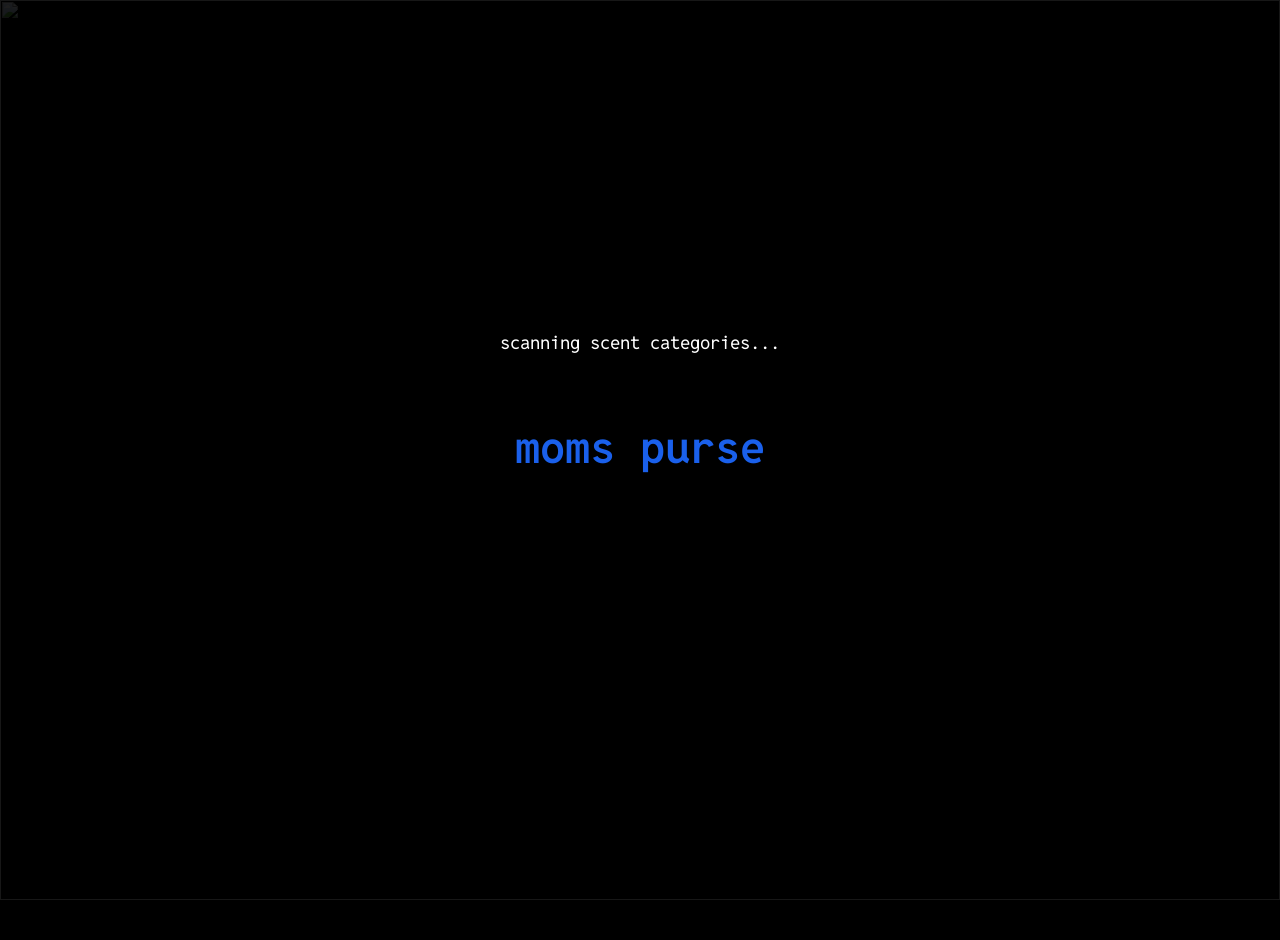
==== calibration.html @ 33e86c2b "wefwef" ====
<!DOCTYPE html>
<html lang="en">

<head>

<meta charset="UTF-8">
<meta name="viewport" content="width=device-width, initial-scale=1.0">

<title>m3m0ry calibration</title>

<link rel="preconnect" href="https://fonts.googleapis.com">
<link rel="preconnect" href="https://fonts.gstatic.com" crossorigin>

<link href="https://fonts.googleapis.com/css2?family=Reddit+Mono:wght@400;600&display=swap" rel="stylesheet">

<link rel="stylesheet" href="calibration.css">

</head>

<body>

<img src="screen.jpeg" class="screen-filter">

<video class="bg-video" autoplay muted loop playsinline>
<source src="type-graphic.mp4" type="video/mp4">
</video>


<div class="tree">

<div id="categoryLabel" class="category-label">scanning scent categories...</div>
<div id="categoryNode" class="category-box"></div>
<div id="scentsBranch" class="branch hidden"></div>

<div id="analysisNode" class="node hidden"></div>

<div id="notesNode" class="node hidden"></div>

<div id="emotionNode" class="node hidden"></div>

<div id="archiveNode" class="node hidden"></div>

</div>

<script src="calibration.js"></script>

</body>
</html>
---- calibration.css ----
/* ===== TYPOGRAPHY SCALE ===== */
:root {
  --font: "Reddit Mono", monospace;
  --t1-size: 2.2rem;
  --t1-weight: 600;
  --t2-size: 2.8rem;
  --t2-weight: 600;
  --t3-size: 1.8rem;
  --t3-weight: 400;
  --tb-size: 1.4rem;
  --tb-weight: 400;
  --ts-size: 1.15rem;
  --ts-weight: 400;
}

/* ===== RESET & BASE ===== */
body {
  margin: 0;
  background: #000;
  color: white;
  font-family: var(--font);
  font-size: var(--tb-size);
  font-weight: var(--tb-weight);
  height: 100vh;
  overflow: hidden;
}

/* ===== BACKGROUND & OVERLAY ===== */
.bg-video {
  position: fixed;
  inset: 0;
  width: 100%;
  height: 100%;
  object-fit: cover;
  opacity: .12;
  z-index: -2;
}

.screen-filter {
  position: fixed;
  inset: 0;
  width: 100%;
  height: 100%;
  object-fit: cover;
  pointer-events: none;
  z-index: 1000;
  mix-blend-mode: screen;
  opacity: .12;

}

/* ===== LAYOUT ===== */
.tree {
  height: 100vh;
  display: flex;
  flex-direction: column;
  align-items: center;
  justify-content: center;
  padding: 20px;
}

/* ===== CATEGORY BOX ===== */
.category-box {
  position: absolute;
  top: 50%;
  left: 50%;
  transform: translate(-50%, -50%);
  text-align: center;
  transition: transform .7s ease, opacity .4s ease;
}

.category-box.active {
  transform: translate(-50%, -300px);
}

.category-name {
  font-size: var(--t2-size);
  font-weight: var(--t2-weight);
  color: #1a60eb;
  line-height: .75;
}
.scent-prompt {
  margin-bottom: 20px;
  text-align: center;
  color: rgb(164, 164, 164);
  transition: opacity .4s ease;
  font-size: var(--ts-size);
}

/* ===== SCENT BRANCH ===== */
#scentsBranch {
  position: absolute;
  top: 50%;
  left: 50%;
  transform: translate(-50%, -50%);
  display: flex;
  flex-direction: column;
  align-items: center;
  transition: opacity .4s ease;
  width: 80vw;
  max-width: 600px;
}



.scent-prompt.show {
  opacity: 1;
}

.scent-grid {
  display: flex;
  flex-direction: column;
  gap: 12px;
  width: 100%;
  max-width: 480px;
}
/* ===== BUTTONS ===== */
button {
  background: black;
  color: white;
  border: 1px solid white;
  font-family: var(--font);
  font-size: var(--ts-size);
  font-weight: var(--tb-weight);
  width: 100%;
  height: auto;
  display: flex;
  align-items: center;
  justify-content: center;
  text-align: center;
  cursor: pointer;
  transition: .2s;
  padding: 16px 20px;
  box-sizing: border-box;
}

button:hover {
  background: white;
  color: black;
}

#continueBtn, #confirmEmotion {
  position: fixed;
  bottom: 60px;
  left: 50%;
  transform: translateX(-50%);
  width: auto;
  height: auto;
  background: none;
  border: none;
  padding: 0;
  opacity: 0;
  transition: opacity .5s ease;
  z-index: 100;
  cursor: pointer;
}

#continueBtn.show, #confirmEmotion.show {
  opacity: 1;
}

#continueBtn img, #confirmEmotion img {
  width: 48px;
  height: 48px;
  object-fit: contain;
}

/* ===== NODES ===== */
.node {
  position: absolute;
  top: 50%;
  left: 50%;
  transform: translate(-50%, -50%);
  text-align: center;
  pointer-events: none;
  width: 100%;
  max-width: 400px;
}

#notesNode {
  min-height: 120px;
}

#analysisNode, #notesNode {
  transition: opacity 1s ease;
}

.analysis-text {
  position: fixed;
  top: calc(50% - 100px);
  left: 50%;
  transform: translateX(-50%);
  font-size: var(--ts-size);
  opacity: .6;
  white-space: nowrap;
}

.note {
  opacity: 0;
  animation: fadeIn .7s forwards;
}

@keyframes fadeIn {
  to { opacity: 1; }
}

/* ===== EMOTION NODE ===== */
#emotionNode {
  position: fixed;
  top: 0;
  left: 0;
  width: 100vw;
  height: 100vh;
  display: none;
  flex-direction: column;       /* ← not inherited from .node */
  align-items: center;
  justify-content: center;
  transform: none;              /* ← cancel .node's translate(-50%,-50%) */
  pointer-events: auto;         /* ← cancel .node's pointer-events:none */
  max-width: none;              /* ← cancel .node's max-width:400px */
  opacity: 0;
  transition: opacity .6s ease;
  z-index: 50;
}

.emotion-ui {
  width: 100%;
  max-width: 320px;
  display: flex;
  flex-direction: column;
  align-items: center;
  gap: 16px;
  text-align: center;
}

.selected-scent {
  font-size: var(--t1-size);
  font-weight: var(--t1-weight);
  background: white;
  color: black;
  padding: 4px 10px;
}

.emotion-label {
  font-size: var(--ts-size);
  opacity: .7;
}

/* ===== PICKER ===== */
.picker-container {
  position: relative;
  height: 300px;
  width: 100%;
  display: flex;
  align-items: center;
  justify-content: center;
  overflow: hidden;
}
.picker-container {
  position: relative;
  height: 300px;
  width: 100%;
  overflow: hidden;
}

.picker-mask {
  position: absolute;
  inset: 0;
  background: linear-gradient(
    to bottom,
    #000 0%,
    rgba(0, 0, 0, 0) 30%,
    rgba(0, 0, 0, 0) 70%,
    #000 100%
  );
  pointer-events: none;
  z-index: 1;
}

.picker {
  height: 100%;
  width: 100%;
  overflow-y: scroll;
  scroll-snap-type: y mandatory;
  text-align: center;
  -webkit-overflow-scrolling: touch;
}

.picker::-webkit-scrollbar { display: none; }

.picker-item {
  height: 60px;
  line-height: 60px;
  scroll-snap-align: center;
  opacity: .3;
  transition: .2s;
  color: white;        /* ← add this */
}

.picker-item.active {
  font-size: var(--t3-size);
  opacity: 1;
  transform: scale(1.12);
  color: white;
  font-weight: 600;
}


/* ===== MEMORY INPUT ===== */
.memory-ui {
  position: absolute;
  top: 50%;
  left: 50%;
  transform: translate(-50%, -50%);
  width: 80%;
  max-width: 320px;
  display: flex;
  flex-direction: column;
  align-items: center;
  text-align: center;
  gap: 20px;
}

.memory-label {
  font-size: var(--ts-size);
  opacity: .7;
  margin-bottom: 20px;
}

textarea {
  width: 100%;
  height: 120px;
  background: black;
  color: white;
  border: 1px solid white;
  font-family: var(--font);
  font-size: var(--tb-size);
  padding: 12px;
  resize: none;
  box-sizing: border-box;
}

/* ===== CURSOR ===== */
.cursor {
  animation: blink 1s infinite;
}

@keyframes blink {
  0%, 50%, 100% { opacity: 1; }
  25%, 75% { opacity: 0; }
}
/* ===== VIVIDNESS ===== */
.vividness-scale {
  display: flex;
  justify-content: center;
  gap: 16px;
  margin-top: 20px;
}

.vivid-block {
  width: 36px;
  height: 36px;
  border: 1px solid white;
  background: transparent;
  cursor: pointer;
  transition: background .25s ease, transform .15s ease;
}

.vivid-block:hover {
  transform: scale(1.2);
}

.vivid-block.active {
  background: white;
}

.vividness-labels {
  display: flex;
  justify-content: space-between;
  width: 100%;
  margin-top: 12px;
  font-size: var(--ts-size);
  opacity: .6;
}

.category-label {
  position: fixed;
  top: calc(50% - 120px);
  left: 50%;
  transform: translateX(-50%);
  font-size: var(--ts-size);
  opacity: 1;
  white-space: nowrap;
}

.notes-grid {
  display: flex;
  gap: 10px;
  justify-content: center;
  align-items: flex-start;
  margin-top: 20px;
}

.notes-column {
  display: flex;
  flex-direction: column;
  align-items: center;
  gap: 10px;
  opacity: 0;
  transition: opacity .8s ease;
  margin-bottom: 30px;
}

.notes-column.show {
  opacity: 1;
}

.notes-type {
  font-size: var(--ts-size);
  opacity: .5;
}

.notes-value {
  font-size: var(--tb-size);
  text-align: center;
  line-height: 1.6;
}
#pixelCanvas {
  image-rendering: pixelated;
}
#againBtn {
  background: none;
  border: none;
  cursor: pointer;
  padding: 0;
  width: auto;
  height: auto;
}

#againBtn img {
  width: 48px;
  height: 48px;
  object-fit: contain;
}
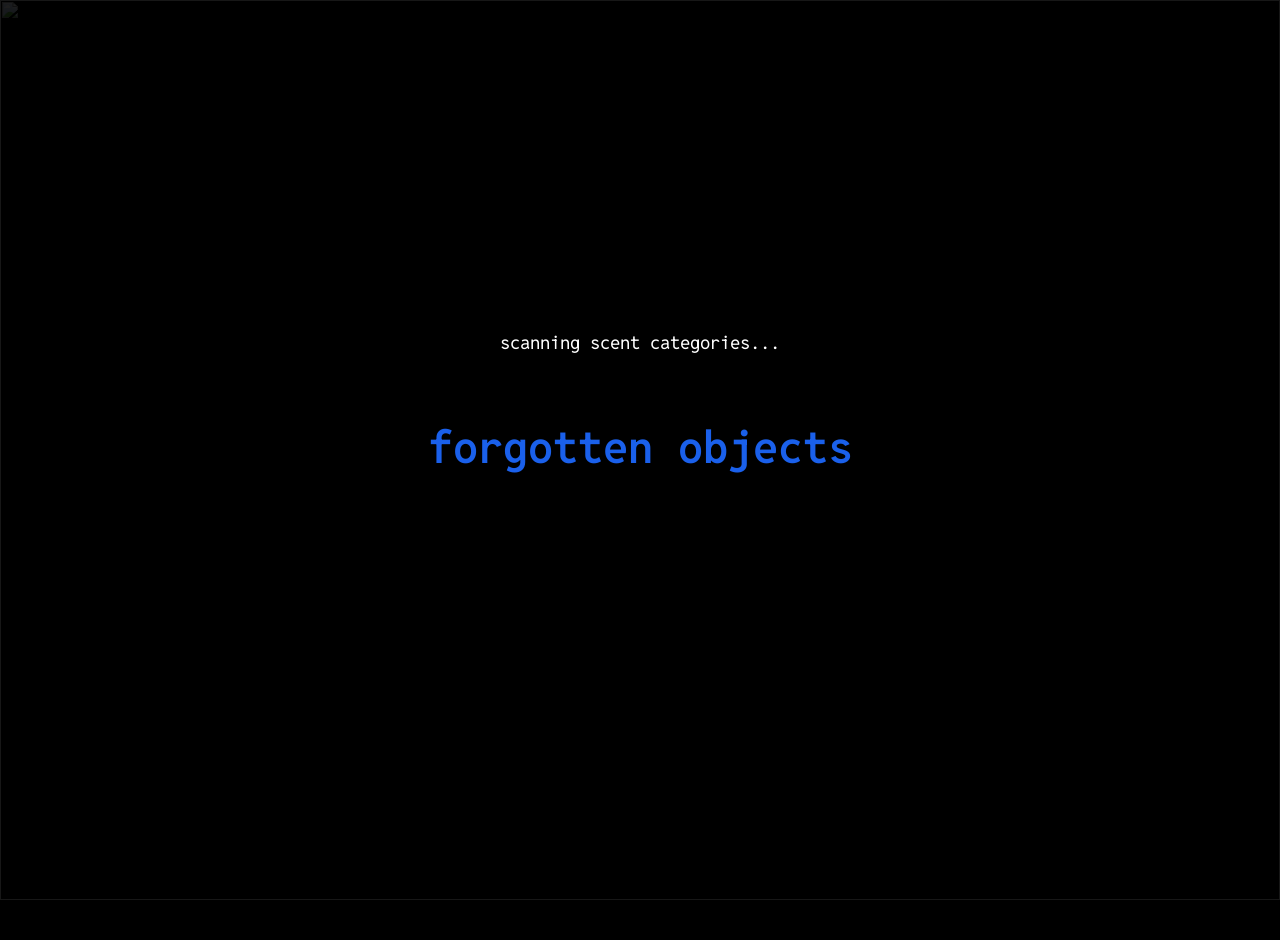
==== commit e6aa4486: "wwefwef" ====
--- a/calibration.html
+++ b/calibration.html
@@ -2,6 +2,11 @@
 <html lang="en">
 
 <head>
+    <link rel="manifest" href="manifest.json">
+    <meta name="apple-mobile-web-app-capable" content="yes">
+<meta name="apple-mobile-web-app-status-bar-style" content="black-translucent">
+<meta name="mobile-web-app-capable" content="yes">
+<meta name="theme-color" content="#000000">
 
 <meta charset="UTF-8">
 <meta name="viewport" content="width=device-width, initial-scale=1.0">
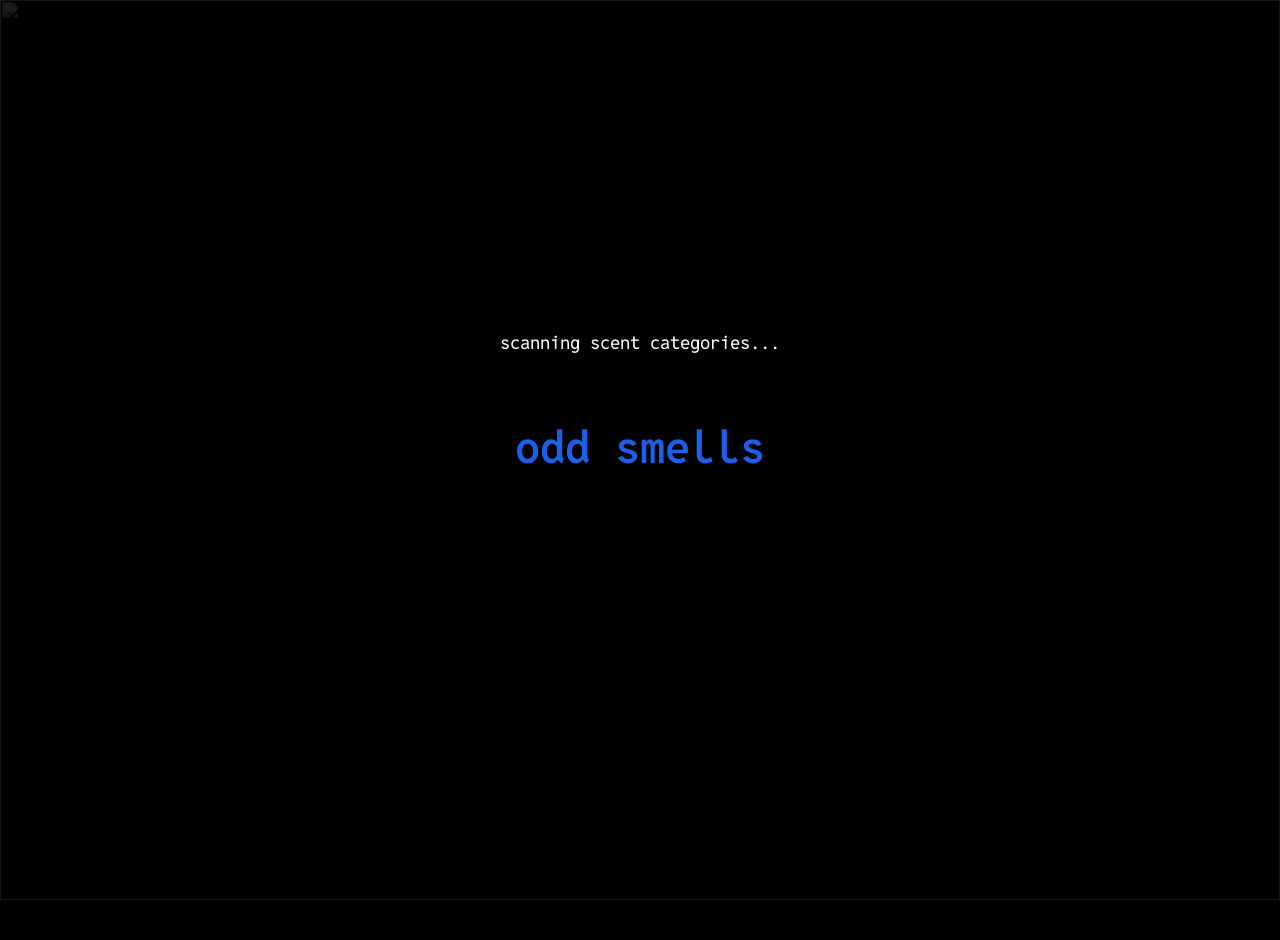
==== commit 4a929de5: "wefwfe" ====
--- a/calibration.html
+++ b/calibration.html
@@ -2,11 +2,6 @@
 <html lang="en">
 
 <head>
-    <link rel="manifest" href="manifest.json">
-    <meta name="apple-mobile-web-app-capable" content="yes">
-<meta name="apple-mobile-web-app-status-bar-style" content="black-translucent">
-<meta name="mobile-web-app-capable" content="yes">
-<meta name="theme-color" content="#000000">
 
 <meta charset="UTF-8">
 <meta name="viewport" content="width=device-width, initial-scale=1.0">
@@ -27,7 +22,7 @@
 <img src="screen.jpeg" class="screen-filter">
 
 <video class="bg-video" autoplay muted loop playsinline>
-<source src="type-graphic.mp4" type="video/mp4">
+  <source src="type-graphic.mp4" type="video/mp4">
 </video>
 
 
--- a/calibration.css
+++ b/calibration.css
@@ -441,4 +441,16 @@
   width: 48px;
   height: 48px;
   object-fit: contain;
+}
+
+video {
+  pointer-events: none;
+}
+
+video::-webkit-media-controls {
+  display: none !important;
+}
+
+video::-webkit-media-controls-start-playback-button {
+  display: none !important;
 }
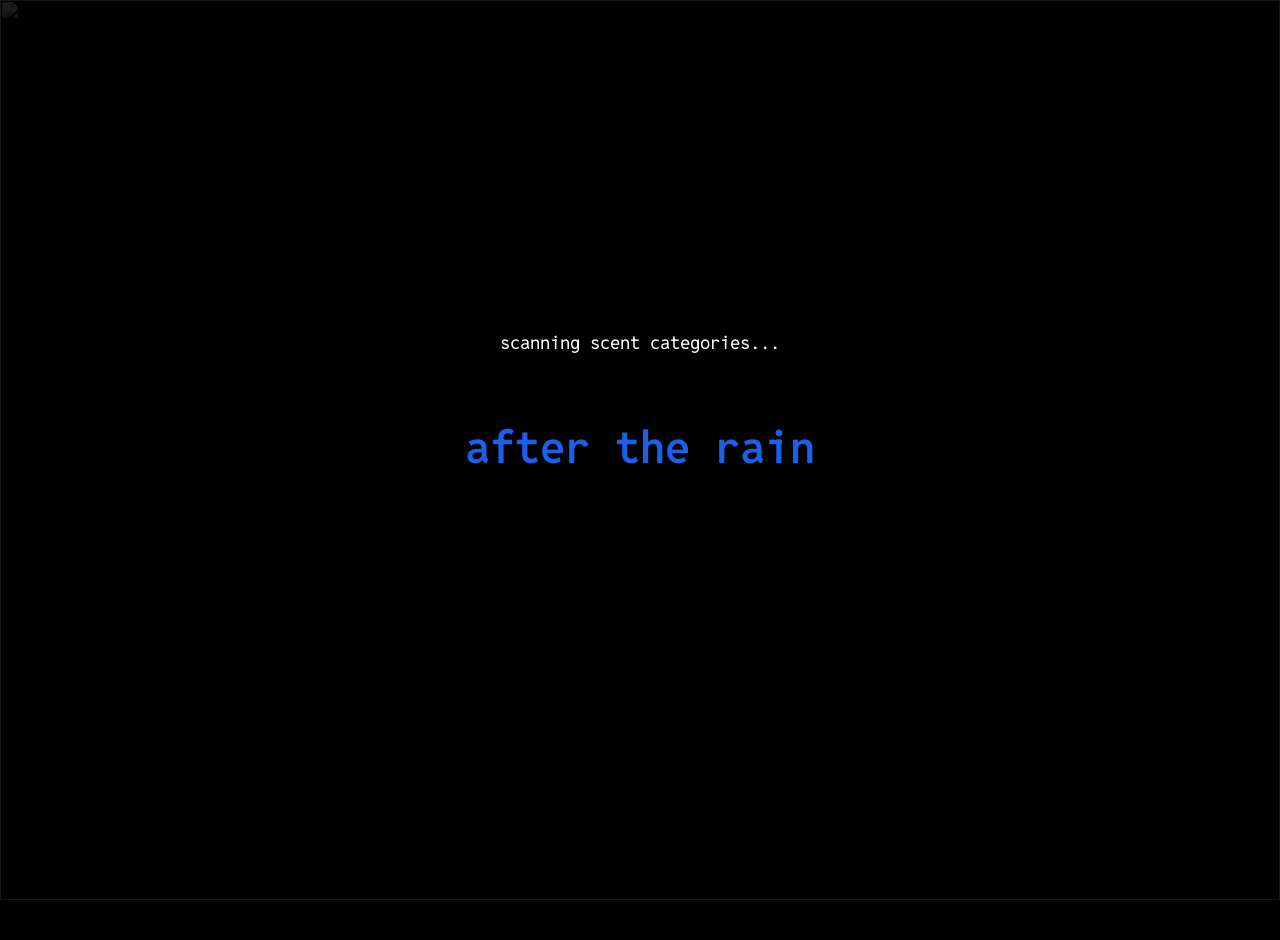
==== commit 2b8ede58: "rerg" ====
--- a/calibration.html
+++ b/calibration.html
@@ -21,7 +21,7 @@
 
 <img src="screen.jpeg" class="screen-filter">
 
-<video class="bg-video" autoplay muted loop playsinline>
+<video class="bg-video" autoplay muted loop playsinline webkit-playsinline>
   <source src="type-graphic.mp4" type="video/mp4">
 </video>
 
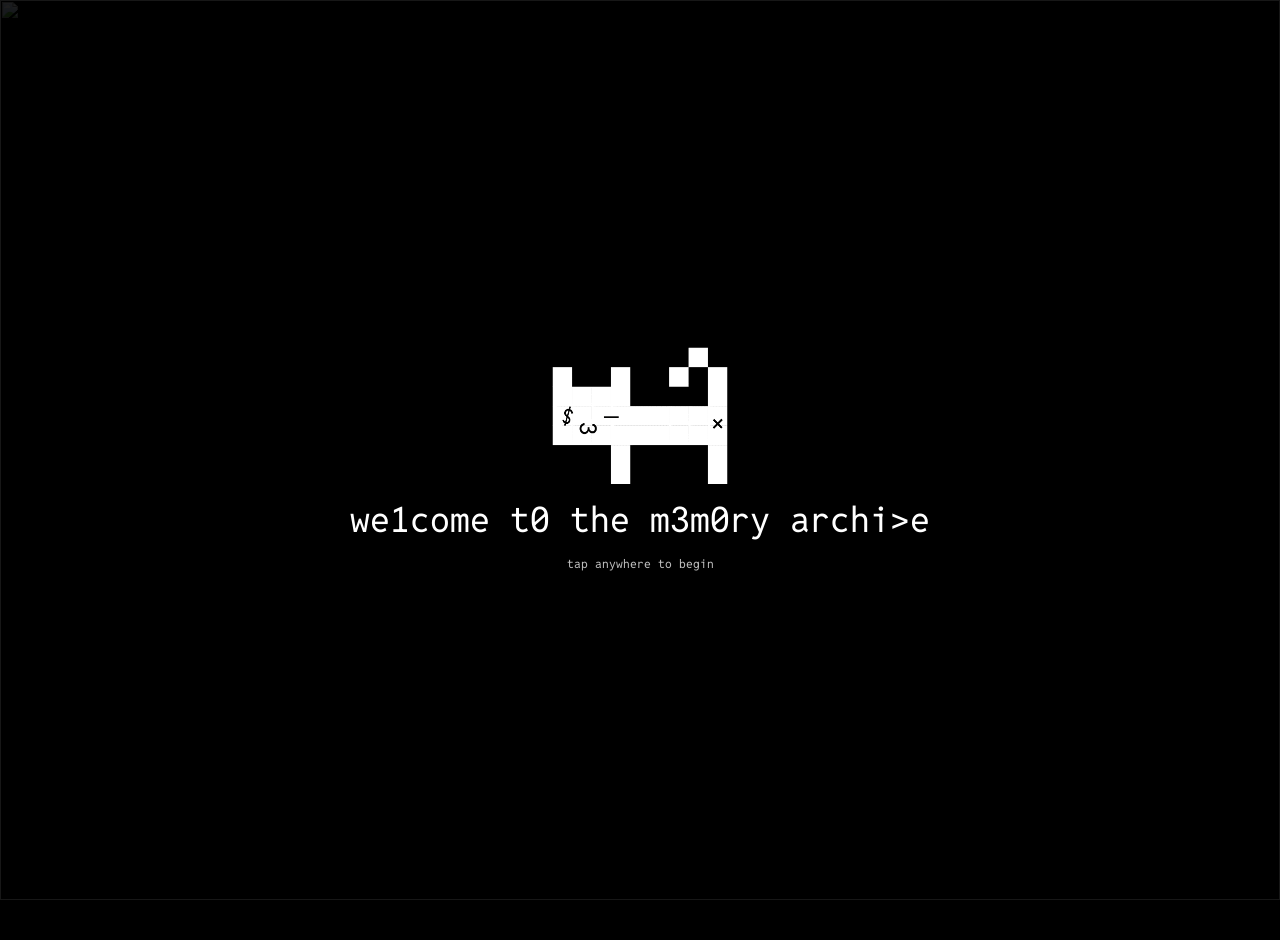
==== commit d3b1e813: "wefwf" ====
--- a/calibration.html
+++ b/calibration.html
@@ -27,6 +27,11 @@
 
 
 <div class="tree">
+<div id="introScreen" class="intro-screen">
+  <img src="cats.gif" class="intro-gif">
+  <p class="intro-text">we1come t0 the m3m0ry archi>e</p>
+  <p class="intro-tap">tap anywhere to begin</p>
+</div>
 
 <div id="categoryLabel" class="category-label">scanning scent categories...</div>
 <div id="categoryNode" class="category-box"></div>
--- a/calibration.css
+++ b/calibration.css
@@ -453,4 +453,62 @@
 
 video::-webkit-media-controls-start-playback-button {
   display: none !important;
+}
+
+.intro-screen {
+  position: fixed;
+  inset: 0;
+  display: flex;
+  align-items: center;
+  justify-content: center;
+  background: black;
+  z-index: 1000;
+  cursor: pointer;
+}
+
+.intro-text {
+  font-size: var(--tb-size);
+  color: white;
+  opacity: 0;
+  animation: fadeIn 1.2s forwards .4s;
+}
+
+.intro-screen {
+  position: fixed;
+  inset: 0;
+  display: flex;
+  flex-direction: column;
+  align-items: center;
+  justify-content: center;
+  gap: 20px;
+  background: black;
+  z-index: 800;
+  cursor: pointer;
+}
+
+.intro-gif {
+  width: 200px;
+  height: auto;
+  filter: invert(1);
+  opacity: 0;
+  animation: fadeIn 1.2s forwards .2s;
+}
+
+.intro-text {
+  font-size: var(--t1-size);
+  color: white;
+  opacity: 0;
+  animation: fadeIn 1.2s forwards .6s;
+  margin: 0;
+  line-height: .9;
+  text-align: center;
+}
+
+.intro-tap {
+  font-size: 12px;
+  color: rgb(187, 187, 187);
+  opacity: 0;
+  animation: fadeIn 1.2s forwards 1s;
+  margin: 0;
+  text-align: center;
 }
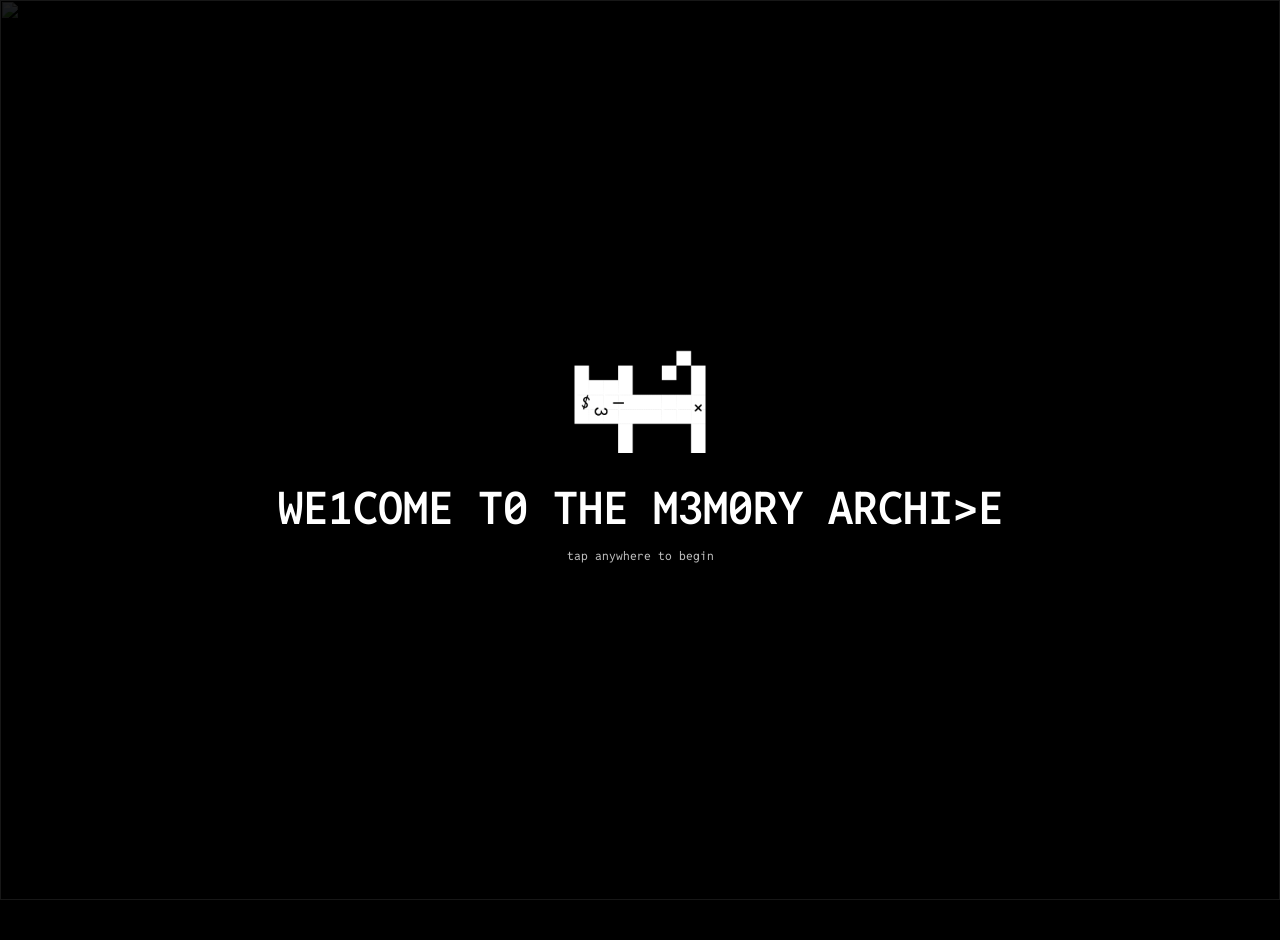
==== commit 994c0b5e: "wefwef" ====
--- a/calibration.html
+++ b/calibration.html
@@ -25,27 +25,26 @@
   <source src="type-graphic.mp4" type="video/mp4">
 </video>
 
+<div class="tree">
 
-<div class="tree">
-<div id="introScreen" class="intro-screen">
-  <img src="cats.gif" class="intro-gif">
-  <p class="intro-text">we1come t0 the m3m0ry archi>e</p>
-  <p class="intro-tap">tap anywhere to begin</p>
+  <div id="introScreen" class="intro-screen">
+    <img src="cats.gif" class="intro-gif">
+    <p class="intro-text">we1come t0 the m3m0ry archi>e</p>
+    <p class="intro-tap">tap anywhere to begin</p>
+  </div>
+
+  <div id="categoryLabel" class="category-label" style="opacity:0">scanning scent categories...</div>
+  <div id="categoryNode" class="category-box"></div>
+  <div id="scentsBranch" class="branch"></div>
+
+  <div id="analysisNode" class="node"></div>
+  <div id="notesNode" class="node"></div>
+  <div id="emotionNode" class="node"></div>
+  <div id="archiveNode" class="node"></div>
+
 </div>
 
-<div id="categoryLabel" class="category-label">scanning scent categories...</div>
-<div id="categoryNode" class="category-box"></div>
-<div id="scentsBranch" class="branch hidden"></div>
-
-<div id="analysisNode" class="node hidden"></div>
-
-<div id="notesNode" class="node hidden"></div>
-
-<div id="emotionNode" class="node hidden"></div>
-
-<div id="archiveNode" class="node hidden"></div>
-
-</div>
+<div id="navBar" class="nav-bar"></div>
 
 <script src="calibration.js"></script>
 
--- a/calibration.css
+++ b/calibration.css
@@ -60,24 +60,28 @@
 }
 
 /* ===== CATEGORY BOX ===== */
-.category-box {
-  position: absolute;
-  top: 50%;
-  left: 50%;
-  transform: translate(-50%, -50%);
-  text-align: center;
-  transition: transform .7s ease, opacity .4s ease;
-}
+
 
 .category-box.active {
-  transform: translate(-50%, -300px);
+  transform: translate(-50%, -275px);
 }
 
 .category-name {
   font-size: var(--t2-size);
   font-weight: var(--t2-weight);
   color: #1a60eb;
-  line-height: .75;
+  line-height: .9;
+}
+
+.category-box {
+  position: absolute;
+  top: 50%;
+  left: 50%;
+  transform: translate(-50%, -50%);
+  text-align: center;
+  transition: transform .7s ease, opacity .4s ease;
+  width: 90vw;
+  max-width: 90vw;
 }
 .scent-prompt {
   margin-bottom: 20px;
@@ -391,6 +395,7 @@
   font-size: var(--ts-size);
   opacity: 1;
   white-space: nowrap;
+
 }
 
 .notes-grid {
@@ -471,6 +476,10 @@
   color: white;
   opacity: 0;
   animation: fadeIn 1.2s forwards .4s;
+  font-weight: 600;
+  text-transform: uppercase;
+    margin-bottom: 15px;
+
 }
 
 .intro-screen {
@@ -487,15 +496,16 @@
 }
 
 .intro-gif {
-  width: 200px;
+  width: 150px;
   height: auto;
   filter: invert(1);
   opacity: 0;
   animation: fadeIn 1.2s forwards .2s;
+  margin-bottom: 15px;
 }
 
 .intro-text {
-  font-size: var(--t1-size);
+  font-size: var(--t2-size);
   color: white;
   opacity: 0;
   animation: fadeIn 1.2s forwards .6s;
@@ -511,4 +521,44 @@
   animation: fadeIn 1.2s forwards 1s;
   margin: 0;
   text-align: center;
-}+}
+
+.nav-bar {
+  position: fixed;
+  top: 0;
+  left: 0;
+  right: 0;
+  display: flex;
+  align-items: center;
+  justify-content: center;
+  background: white;
+  padding: 8px 16px;
+  z-index: 500;
+  opacity: 0;
+  gap: 4px;
+}
+
+.nav-segment {
+  cursor: pointer;
+  opacity: .4;
+  transition: opacity .2s;
+  font-size: 1rem;
+  text-transform: uppercase;
+  color: rgb(0, 0, 0);
+  font-weight: 400;
+}
+
+.nav-segment:hover {
+  opacity: 1;
+}
+
+.nav-segment.current {
+  opacity: 1;
+  cursor: default;
+}
+
+.nav-divider {
+  opacity: .3;
+  font-size: .6rem;
+  color: black;
+}
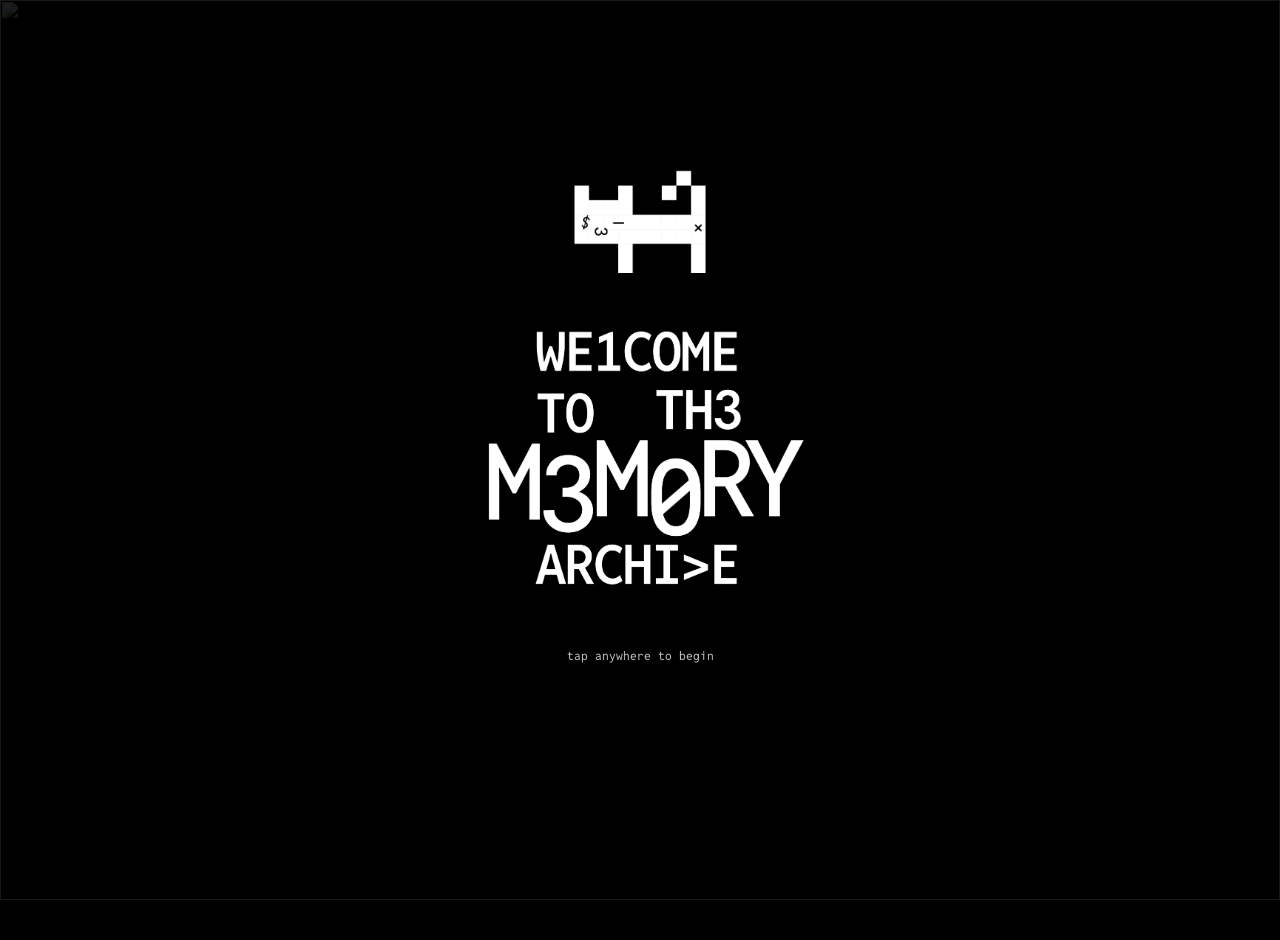
==== commit ecada44b: "ewfwef" ====
--- a/calibration.html
+++ b/calibration.html
@@ -27,11 +27,11 @@
 
 <div class="tree">
 
-  <div id="introScreen" class="intro-screen">
-    <img src="cats.gif" class="intro-gif">
-    <p class="intro-text">we1come t0 the m3m0ry archi>e</p>
-    <p class="intro-tap">tap anywhere to begin</p>
-  </div>
+<div id="introScreen" class="intro-screen">
+  <img src="cats.gif" class="intro-gif">
+  <img src="welcome.png" class="intro-text">
+  <p class="intro-tap">tap anywhere to begin</p>
+</div>
 
   <div id="categoryLabel" class="category-label" style="opacity:0">scanning scent categories...</div>
   <div id="categoryNode" class="category-box"></div>
--- a/calibration.css
+++ b/calibration.css
@@ -69,8 +69,10 @@
 .category-name {
   font-size: var(--t2-size);
   font-weight: var(--t2-weight);
-  color: #1a60eb;
+  color: #ffffff;
   line-height: .9;
+    text-transform: uppercase;
+
 }
 
 .category-box {
@@ -145,7 +147,7 @@
 
 #continueBtn, #confirmEmotion {
   position: fixed;
-  bottom: 60px;
+  bottom: 40px;
   left: 50%;
   transform: translateX(-50%);
   width: auto;
@@ -172,7 +174,7 @@
 /* ===== NODES ===== */
 .node {
   position: absolute;
-  top: 50%;
+  top: 55%;
   left: 50%;
   transform: translate(-50%, -50%);
   text-align: center;
@@ -235,6 +237,7 @@
   align-items: center;
   gap: 16px;
   text-align: center;
+  margin-top: 50px;
 }
 
 .selected-scent {
@@ -243,6 +246,7 @@
   background: white;
   color: black;
   padding: 4px 10px;
+  
 }
 
 .emotion-label {
@@ -315,7 +319,7 @@
   position: absolute;
   top: 50%;
   left: 50%;
-  transform: translate(-50%, -50%);
+  transform: translate(-50%, -45%);
   width: 80%;
   max-width: 320px;
   display: flex;
@@ -464,22 +468,22 @@
   position: fixed;
   inset: 0;
   display: flex;
-  align-items: center;
-  justify-content: center;
+  flex-direction: column;
+  align-items: center;
+  justify-content: center;
+  gap: 20px;
   background: black;
-  z-index: 1000;
-  cursor: pointer;
+  z-index: 800;
+  cursor: pointer;
+  padding-bottom: 80px;
 }
 
 .intro-text {
-  font-size: var(--tb-size);
-  color: white;
-  opacity: 0;
-  animation: fadeIn 1.2s forwards .4s;
-  font-weight: 600;
-  text-transform: uppercase;
-    margin-bottom: 15px;
-
+  width: 400px;
+  height: auto;
+  opacity: 0;
+  animation: fadeIn 1.2s forwards .6s;
+  margin: 0;
 }
 
 .intro-screen {
@@ -531,7 +535,6 @@
   display: flex;
   align-items: center;
   justify-content: center;
-  background: white;
   padding: 8px 16px;
   z-index: 500;
   opacity: 0;
@@ -542,10 +545,9 @@
   cursor: pointer;
   opacity: .4;
   transition: opacity .2s;
-  font-size: 1rem;
+  font-size: .9rem;
   text-transform: uppercase;
-  color: rgb(0, 0, 0);
-  font-weight: 400;
+  color: white;
 }
 
 .nav-segment:hover {
@@ -560,5 +562,5 @@
 .nav-divider {
   opacity: .3;
   font-size: .6rem;
-  color: black;
-}
+  color: white;
+}
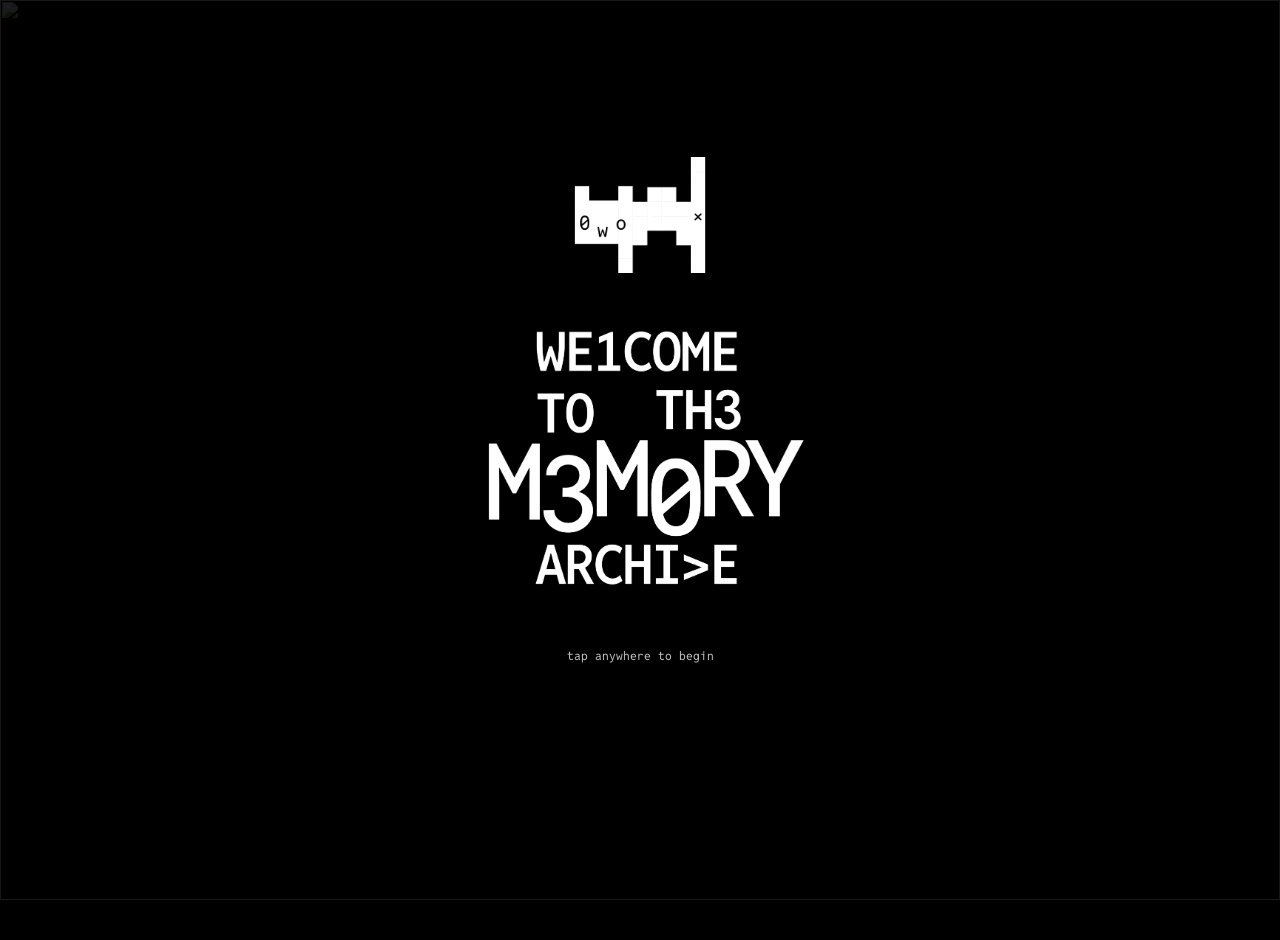
==== commit 62272742: "wefwef" ====
--- a/calibration.html
+++ b/calibration.html
@@ -7,7 +7,7 @@
 <meta name="viewport" content="width=device-width, initial-scale=1.0">
 
 <title>m3m0ry calibration</title>
-
+<link rel="preload" href="https://fonts.gstatic.com/s/redditmonofont/v0/Reddit_Mono.woff2" as="font" type="font/woff2" crossorigin>
 <link rel="preconnect" href="https://fonts.googleapis.com">
 <link rel="preconnect" href="https://fonts.gstatic.com" crossorigin>
 
--- a/calibration.css
+++ b/calibration.css
@@ -1,3 +1,8 @@
+@import url('https://fonts.googleapis.com/css2?family=Reddit+Mono:wght@400;600&display=swap');
+
+:root {
+  --font: "Reddit Mono", "Courier New", Courier, monospace;
+}
 /* ===== TYPOGRAPHY SCALE ===== */
 :root {
   --font: "Reddit Mono", monospace;
